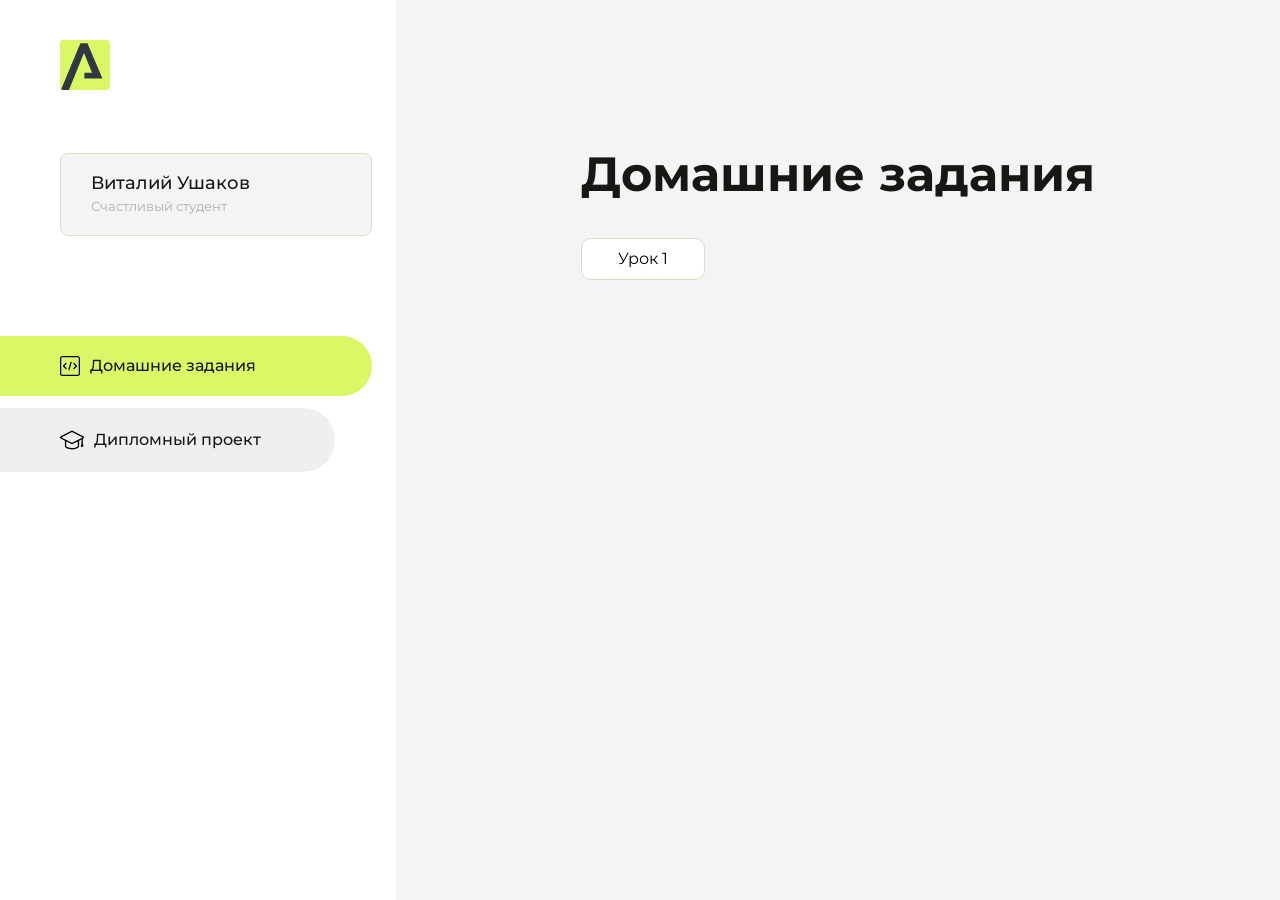
==== index.html @ 5aa6522c "commit_001" ====
<!DOCTYPE html>
<html lang="en">
<head>
    <meta charset="UTF-8">
    <meta name="viewport" content="width=device-width, initial-scale=1.0">
    <title>Домашняя работа</title>
    <link rel="shortcut icon" href="src/logo.ico" type="image/x-icon">
    <link rel="preconnect" href="https://fonts.googleapis.com">
    <link rel="preconnect" href="https://fonts.gstatic.com" crossorigin>
    <link href="https://fonts.googleapis.com/css2?family=Montserrat:wght@400;500;700&family=Rubik:wght@500&display=swap"
          rel="stylesheet">
    <link rel="stylesheet" href="src/style.css">
</head>
<body id="body">
<div class="overlay" id="overlay"></div>
<div class="layout">
    <div class="burger" id="burger">
        <svg viewBox="0 0 24 24" fill="none" xmlns="http://www.w3.org/2000/svg">
            <g id="SVGRepo_bgCarrier" stroke-width="0"></g>
            <g id="SVGRepo_tracerCarrier" stroke-linecap="round" stroke-linejoin="round"></g>
            <g id="SVGRepo_iconCarrier">
                <path d="M4 18L20 18" stroke="#DAF765" stroke-width="2" stroke-linecap="round"></path>
                <path d="M4 12L20 12" stroke="#DAF765" stroke-width="2" stroke-linecap="round"></path>
                <path d="M4 6L20 6" stroke="#DAF765" stroke-width="2" stroke-linecap="round"></path>
            </g>
        </svg>
    </div>
    <aside class="sidebar" id="sidebar">
        <div class="sidebar__inner">
            <div class="logo">
                <svg width="50" height="50" viewBox="0 0 50 50" fill="none" xmlns="http://www.w3.org/2000/svg">
                    <g clip-path="url(#clip0_513_74730)">
                        <path d="M46.17 -0.257004H3.83C1.57281 -0.257004 -0.257 1.57281 -0.257 3.83V46.17C-0.257 48.4272 1.57281 50.257 3.83 50.257H46.17C48.4272 50.257 50.257 48.4272 50.257 46.17V3.83C50.257 1.57281 48.4272 -0.257004 46.17 -0.257004Z"
                              fill="#DAF765"/>
                        <path d="M24.375 38.4H42.461L27.441 3.1585H20.4355C20.4355 3.1585 6.7895 35.881 1.1945 49.294C2.015 50.0275 3.0945 50.257 3.6945 50.257H8.8445L23.954 13.07L32.0465 32.8285H24.375V38.4Z"
                              fill="#323843"/>
                    </g>
                    <defs>
                        <clipPath id="clip0_513_74730">
                            <rect width="50" height="50" fill="white"/>
                        </clipPath>
                    </defs>
                </svg>
            </div>
            <div class="sidebar__user">
                <div class="sidebar__name">Виталий Ушаков</div>
                <div class="sidebar__text">Счастливый студент</div>
            </div>
            <div class="sidebar__tabs">
                <div class="sidebar__item">
                    <button class="sidebar__button active" id="tasks">
                        <svg xmlns="http://www.w3.org/2000/svg" width="20" height="20" viewBox="0 0 20 20" fill="none">
                            <g clip-path="url(#clip0_704_74543)">
                                <path d="M17.7083 20H2.29167C1.0275 20 0 18.9725 0 17.7083V2.29167C0 1.0275 1.0275 0 2.29167 0H17.7083C18.9725 0 20 1.0275 20 2.29167V17.7083C20 18.9725 18.9725 20 17.7083 20ZM2.29167 1.25C1.7175 1.25 1.25 1.7175 1.25 2.29167V17.7083C1.25 18.2825 1.7175 18.75 2.29167 18.75H17.7083C18.2825 18.75 18.75 18.2825 18.75 17.7083V2.29167C18.75 1.7175 18.2825 1.25 17.7083 1.25H2.29167Z"
                                      fill="black"/>
                                <path d="M6.04167 13.125C5.88167 13.125 5.72167 13.0642 5.6 12.9417L3.1 10.4417C2.85583 10.1975 2.85583 9.80167 3.1 9.5575L5.6 7.0575C5.84417 6.81333 6.24 6.81333 6.48417 7.0575C6.72833 7.30167 6.72833 7.6975 6.48417 7.94167L4.42583 10L6.48417 12.0583C6.72833 12.3025 6.72833 12.6983 6.48417 12.9425C6.36167 13.0642 6.20167 13.125 6.04167 13.125Z"
                                      fill="black"/>
                                <path d="M8.95833 14.1667C8.9 14.1667 8.84 14.1583 8.78167 14.1417C8.45083 14.0442 8.26083 13.6967 8.35833 13.3658L10.4417 6.28251C10.5392 5.95084 10.8892 5.76417 11.2175 5.85917C11.5483 5.95667 11.7383 6.30417 11.6408 6.63501L9.5575 13.7183C9.47833 13.9908 9.22833 14.1667 8.95833 14.1667Z"
                                      fill="black"/>
                                <path d="M13.9583 13.125C13.7983 13.125 13.6383 13.0642 13.5167 12.9417C13.2725 12.6975 13.2725 12.3017 13.5167 12.0575L15.575 9.99916L13.5167 7.94083C13.2725 7.69666 13.2725 7.30083 13.5167 7.05666C13.7608 6.81249 14.1567 6.81249 14.4008 7.05666L16.9008 9.55666C17.145 9.80083 17.145 10.1967 16.9008 10.4408L14.4008 12.9408C14.2783 13.0642 14.1183 13.125 13.9583 13.125Z"
                                      fill="black"/>
                            </g>
                            <defs>
                                <clipPath id="clip0_704_74543">
                                    <rect width="20" height="20" fill="white"/>
                                </clipPath>
                            </defs>
                        </svg>
                        <span>Домашние задания</span></button>
                </div>
                <div class="sidebar__item">
                    <button class="sidebar__button" id="diplom">
                        <svg xmlns="http://www.w3.org/2000/svg" width="24" height="24" viewBox="0 0 24 24" fill="none">
                            <g clip-path="url(#clip0_704_74553)">
                                <path d="M23.2628 10.5971C23.7176 10.365 24 9.90375 24 9.39337C24 8.883 23.7176 8.42175 23.2628 8.18962L12.6135 2.75362C12.2291 2.55824 11.7705 2.55787 11.3854 2.75399L0.736875 8.19C0.282375 8.42175 0 8.883 0 9.39337C0 9.90375 0.282375 10.365 0.736875 10.5971L4.89038 12.7177V18.2074C4.89038 19.8154 8.412 21.393 12 21.393C15.5884 21.393 19.1096 19.815 19.1096 18.2074V12.7174L21.4609 11.517V15.8017L20.901 17.2305C20.7409 17.6389 20.7934 18.0994 21.0405 18.4616C21.2876 18.8246 21.6979 19.041 22.1366 19.041C22.5754 19.041 22.9852 18.8246 23.2324 18.462C23.4795 18.099 23.532 17.6385 23.3719 17.2301L22.8124 15.8021V10.827L23.2628 10.5971ZM17.7623 18.1721C17.6198 18.6375 15.3491 20.0419 12 20.0419C8.65088 20.0419 6.38025 18.6375 6.2415 18.2074V12.3037L6.23887 12.3019C6.23812 12.057 6.1065 11.8207 5.87325 11.7019L1.3515 9.39337L12 3.95737L22.6489 9.39337L12 14.8294L5.87325 11.7019C5.54063 11.5331 4.6695 11.6674 4.5 12C4.33012 12.3322 4.55813 12.5479 4.89038 12.7177L11.3857 16.0331C11.5781 16.1314 11.7889 16.1805 12 16.1805C12.2107 16.1805 12.4222 16.1314 12.6146 16.0331L17.7593 13.407L17.7623 18.1721Z"
                                      fill="black"/>
                            </g>
                            <defs>
                                <clipPath id="clip0_704_74553">
                                    <rect width="24" height="24" fill="white"/>
                                </clipPath>
                            </defs>
                        </svg>
                        <span>Дипломный проект</span></button>
                </div>
            </div>
        </div>

    </aside>
    <div class="content">
        <div class="container">
            <div class="content__block" id="tasksBlock">
                <div class="content__title">Домашние задания</div>
                <ul class="content__list">
                    <li class="content__list-item">
                        <a href="lesson1/index.html">Урок 1</a>
                    </li>
                </ul>
            </div>
            <div class="content__block hidden" id="diplomBlock">
                <div class="content__title">Дипломный проект</div>
                <div class="content__list-diplom">
                    <a href="ПАПКА-С-НОМЕРОМ-УРОКА">Ссылка на ДЗ</a>
                </div>
                <div class="content__decor">
                    <div class="content__decor-text">Давай проверим, чему ты научился!</div>
                    <div class="content__decor-img">
                        <img src="src/decor.png" alt="decor">
                    </div>
                </div>
            </div>
        </div>
    </div>
</div>
<script src="src/index.js"></script>
</body>
</html>
---- src/style.css ----
*{padding: 0;margin: 0;border: 0;}
*,*:before,*:after{-webkit-box-sizing: border-box;box-sizing: border-box;}
:focus,:active{outline: none;}
a:focus,a:active{outline: none;}
nav,footer,header,aside{display: block;}
html,body{
    height:100%;width:100%;
    font-size:100%;line-height:1;-ms-text-size-adjust:100%;-moz-text-size-adjust:100%;-webkit-text-size-adjust:100%;}
input,button,textarea{font-family:inherit;}
input::-ms-clear{display: none;}
button{cursor: pointer;}
button::-moz-focus-inner{padding:0;border:0;}
a,a:visited{text-decoration: none;}
a:hover{text-decoration: none;}
ul li{list-style: none;}
img{vertical-align: top;}
h1,h2,h3,h4,h5,h6{font-size:inherit;font-weight: inherit;}
a{color:inherit;}



body {
    font-family: "Montserrat",SansSerif;
    color: black;
}

body.overflow {
    overflow: hidden;
}



.layout {
    display: -webkit-box;
    display: -ms-flexbox;
    display: flex;
    min-height: 100vh;
}

.sidebar {
    padding: 40px 24px 40px 0;
    -ms-flex-negative: 0;
    flex-shrink: 0;
    background-color: white;
}



.content {
    -webkit-box-flex: 1;
    -ms-flex-positive: 1;
    flex-grow: 1;
    background-color: #F4F4F4;
}

.container {
    display: -webkit-box;
    display: -ms-flexbox;
    display: flex;
    -webkit-box-orient: vertical;
    -webkit-box-direction: normal;
    -ms-flex-direction: column;
    flex-direction: column;
    -webkit-box-pack: center;
    -ms-flex-pack: center;
    justify-content: center;
    -webkit-box-align: center;
    -ms-flex-align: center;
    align-items: center;
    padding: 150px 60px 80px 60px;
}


.logo {
    margin-left: 60px;
    margin-bottom: 60px;
}

.sidebar__user {
    background-color: #F4F4F4;
    padding: 20px 30px;
    margin-left: 60px;
    margin-bottom: 100px;
    border-radius: 8px;
    border: 1px solid #DADEC9;
}

.sidebar__name {
    color:#161814;
    font-size: 18px;
    font-weight: 500;
    margin-bottom: 6px;
}

.sidebar__text {
    color: #AFB1A7;
    font-size: 13px;
    font-weight: 400;
    line-height: 130%; /* 16.9px */
}

.sidebar__item {
    width: 372px;
}

.sidebar__button {
    display: -webkit-box;
    display: -ms-flexbox;
    display: flex;
    -webkit-box-align: center;
    -ms-flex-align: center;
    align-items: center;
    gap: 10px;
    padding: 20px 60px;
    margin-bottom: 12px;
    border-radius: 0px 100px 100px 0px;
    -webkit-transition: all .5s;
    -o-transition: all .5s;
    transition: all .5s;
    cursor: pointer;
    width: 90%;
    color:#161814;
    font-size: 16px;
    font-weight: 500;
}

.sidebar__button.active , .sidebar__button:hover {
    width: 100%;
    background-color: #DAF765;
}


.content__title {
    color: #161814;
    font-size: 48px;
    font-weight: 700;
    margin-bottom: 40px;
}

.content__list {
    display: -webkit-box;
    display: -ms-flexbox;
    display: flex;
    -webkit-box-align: center;
    -ms-flex-align: center;
    align-items: center;
    -ms-flex-wrap: wrap;
    flex-wrap: wrap;
    gap: 20px;
}



.content__list-item  {
    cursor: pointer;
    padding: 12px 18px;
    background-color: #fff;
    border-radius: 10px;
    border: 1px solid #DADEC9;
    -webkit-transition: all .3s;
    -o-transition: all .3s;
    transition: all .3s;
}

.content__list-item:hover,.content__list-diplom:hover {
    background-color: #AFB1A7;
}

li a {
    padding: 12px 18px;

}


.content__list-diplom {
    -webkit-transition: all .3s;
    -o-transition: all .3s;
    transition: all .3s;
    display: inline-block;
    padding: 12px 18px;
    background-color: #fff;
    border-radius: 10px;
    border: 1px solid #DADEC9;
}

.content__decor {
    display: -webkit-box;
    display: -ms-flexbox;
    display: flex;
    -webkit-box-align: center;
    -ms-flex-align: center;
    align-items: center;
}

.content__decor-text {
    color:#BEDD44;
    font-size: 36px;
    font-weight: 700;
    line-height: 110%; /* 39.6px */
}

.content__block {
    max-width: 1200px;
}

.content__block.hidden {
    display: none;
}

.content__decor-img img{
    width: 100%;
}

.burger {
    display: none;
    padding: 5px;
    position: fixed;
    top: 3%;
    right: 7%;
    width: 40px;
    height: 40px;
    background-color: #161814;
    border-radius: 50%;
    z-index: 10;
    border: 1px solid #DAF765;
}

@media (max-width: 768px) {
    .burger {
        display: block;
    }

    .sidebar {
        -webkit-transition: all .3s;
        -o-transition: all .3s;
        transition: all .3s;
        -webkit-transform: translateX(-100%);
        -ms-transform: translateX(-100%);
        transform: translateX(-100%);
        position: fixed;
        top: 0;
        left: 0;
        bottom: 0;
        z-index: 5;
    }

    .sidebar.show {
        -webkit-transform: translateX(0%);
        -ms-transform: translateX(0%);
        transform: translateX(0%);
    }

    .overlay {
        opacity: 0;
        pointer-events: none;
        -webkit-transition: all .3s;
        -o-transition: all .3s;
        transition: all .3s;
        position: absolute;
        top: 0;
        right: 0;
        left: 0;
        bottom: 0;
        z-index: 3;
        background-color: #000000e0;
    }

    .overlay.show {
        opacity: 1;
        pointer-events: all;
    }

    .container {
        padding: 40px 20px;
        min-height: 100%;
    }

    .content__decor {
        margin-top: 20px;
        -webkit-box-orient: vertical;
        -webkit-box-direction: normal;
        -ms-flex-direction: column;
        flex-direction: column;
    }
}

@media (max-width: 400px) {
    .sidebar__user {
        margin-left: 0;
    }
}
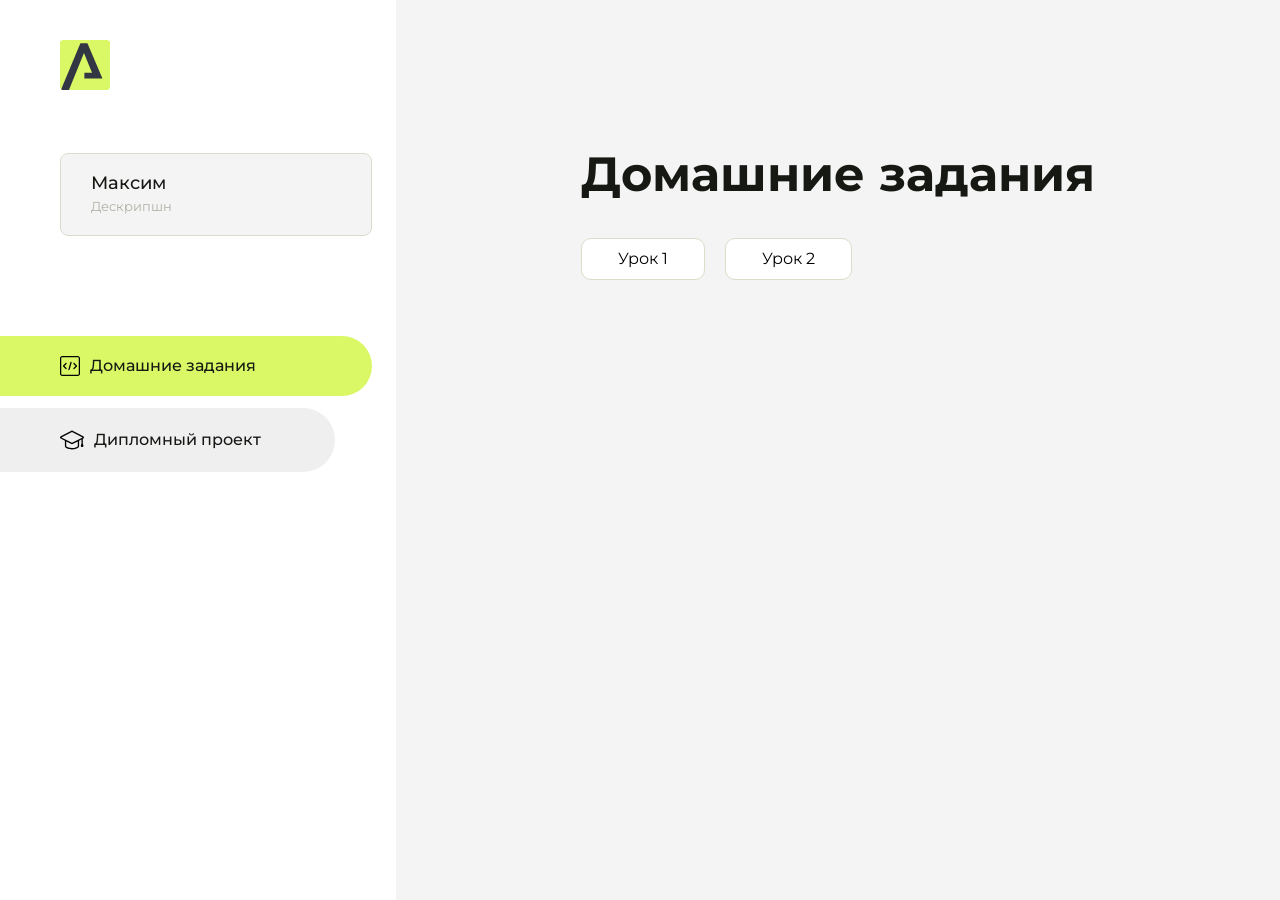
==== commit 0727abce: "Update index.html" ====
--- a/index.html
+++ b/index.html
@@ -43,8 +43,8 @@
                 </svg>
             </div>
             <div class="sidebar__user">
-                <div class="sidebar__name">Виталий Ушаков</div>
-                <div class="sidebar__text">Счастливый студент</div>
+                <div class="sidebar__name">Максим</div>
+                <div class="sidebar__text">Дескрипшн</div>
             </div>
             <div class="sidebar__tabs">
                 <div class="sidebar__item">
@@ -93,7 +93,10 @@
                 <div class="content__title">Домашние задания</div>
                 <ul class="content__list">
                     <li class="content__list-item">
-                        <a href="lesson1/index.html">Урок 1</a>
+                        <a href="tutorial_1/index.html">Урок 1</a>
+                    </li>
+                     <li class="content__list-item">
+                        <a href="tutorial_1/index.html">Урок 2</a>
                     </li>
                 </ul>
             </div>
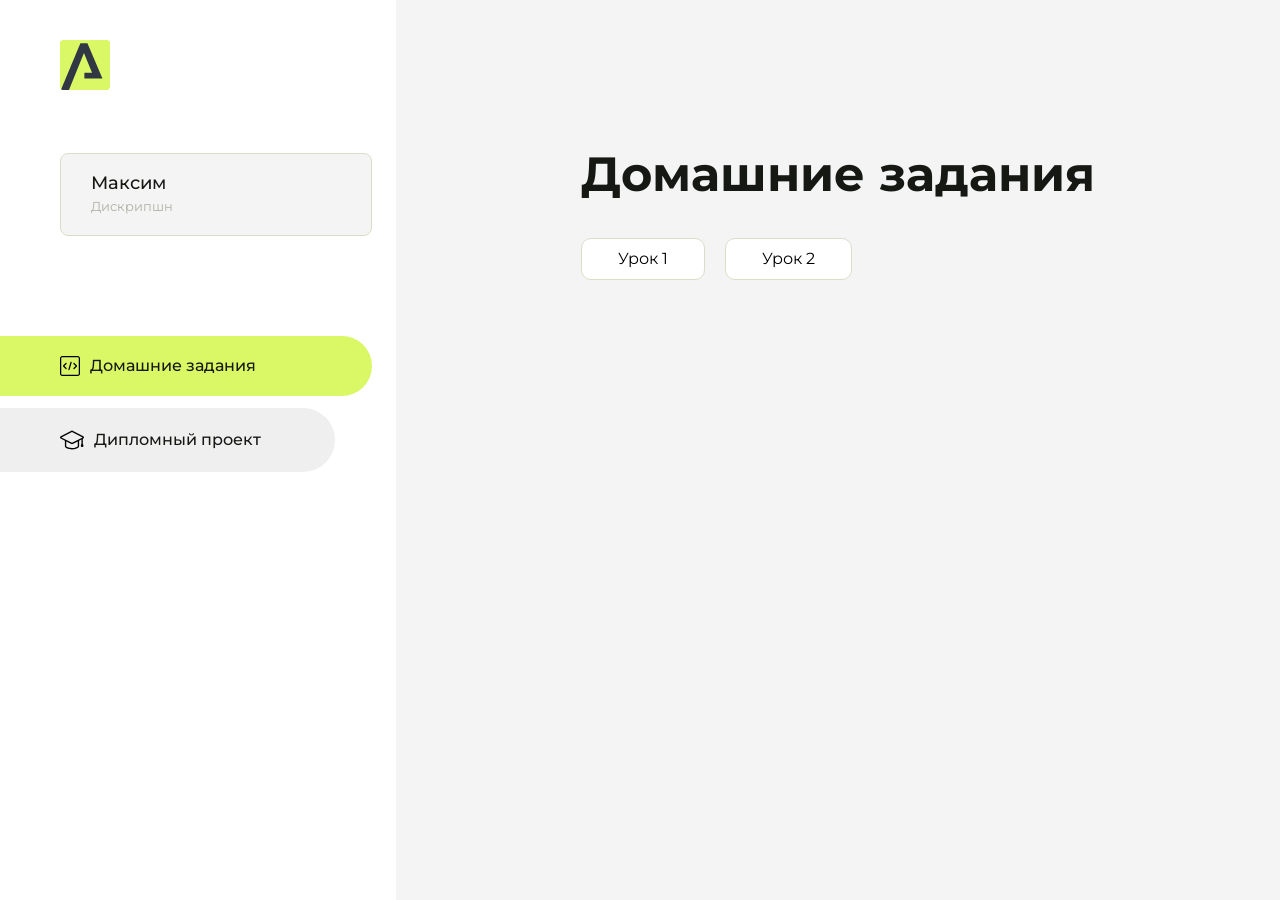
==== commit 3fe51b6e: "rename" ====
--- a/index.html
+++ b/index.html
@@ -44,7 +44,7 @@
             </div>
             <div class="sidebar__user">
                 <div class="sidebar__name">Максим</div>
-                <div class="sidebar__text">Дескрипшн</div>
+                <div class="sidebar__text">Дискрипшн</div>
             </div>
             <div class="sidebar__tabs">
                 <div class="sidebar__item">
@@ -93,10 +93,10 @@
                 <div class="content__title">Домашние задания</div>
                 <ul class="content__list">
                     <li class="content__list-item">
-                        <a href="tutorial_1/index.html">Урок 1</a>
+                        <a href="DZ/index.html">Урок 1</a>
                     </li>
                      <li class="content__list-item">
-                        <a href="tutorial_1/index.html">Урок 2</a>
+                        <a href="DZ/index.html">Урок 2</a>
                     </li>
                 </ul>
             </div>
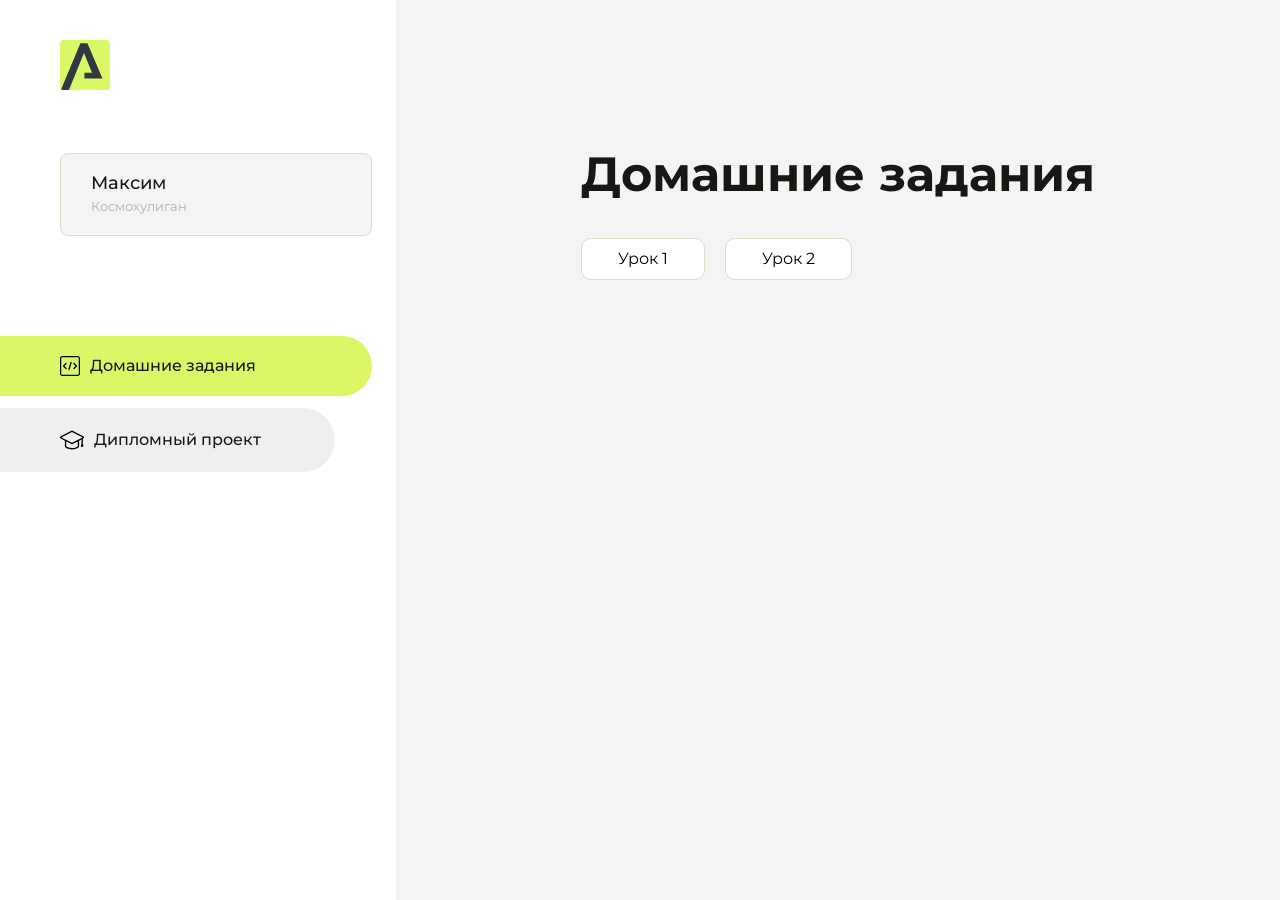
==== commit 823c9c8c: "Update index.html" ====
--- a/index.html
+++ b/index.html
@@ -44,7 +44,7 @@
             </div>
             <div class="sidebar__user">
                 <div class="sidebar__name">Максим</div>
-                <div class="sidebar__text">Дискрипшн</div>
+                <div class="sidebar__text">Космохулиган</div>
             </div>
             <div class="sidebar__tabs">
                 <div class="sidebar__item">
@@ -96,7 +96,7 @@
                         <a href="DZ/index.html">Урок 1</a>
                     </li>
                      <li class="content__list-item">
-                        <a href="DZ/index.html">Урок 2</a>
+                        <a href="DZ_002/index.html">Урок 2</a>
                     </li>
                 </ul>
             </div>
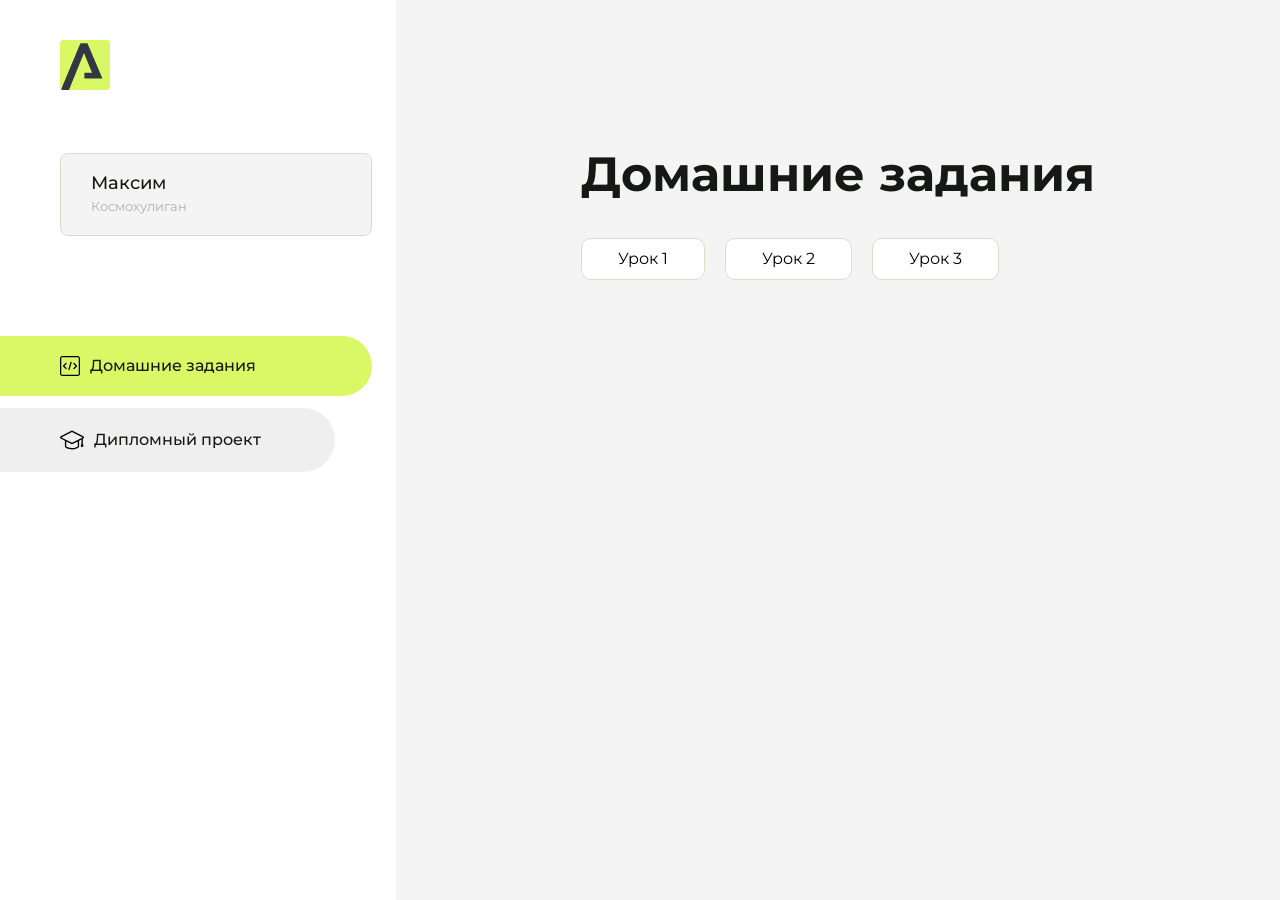
==== commit 667c7cf8: "Update index.html" ====
--- a/index.html
+++ b/index.html
@@ -98,6 +98,9 @@
                      <li class="content__list-item">
                         <a href="DZ_002/index.html">Урок 2</a>
                     </li>
+                    <li class="content__list-item">
+                        <a href="DZ_003/index.html">Урок 3</a>
+                    </li>
                 </ul>
             </div>
             <div class="content__block hidden" id="diplomBlock">
